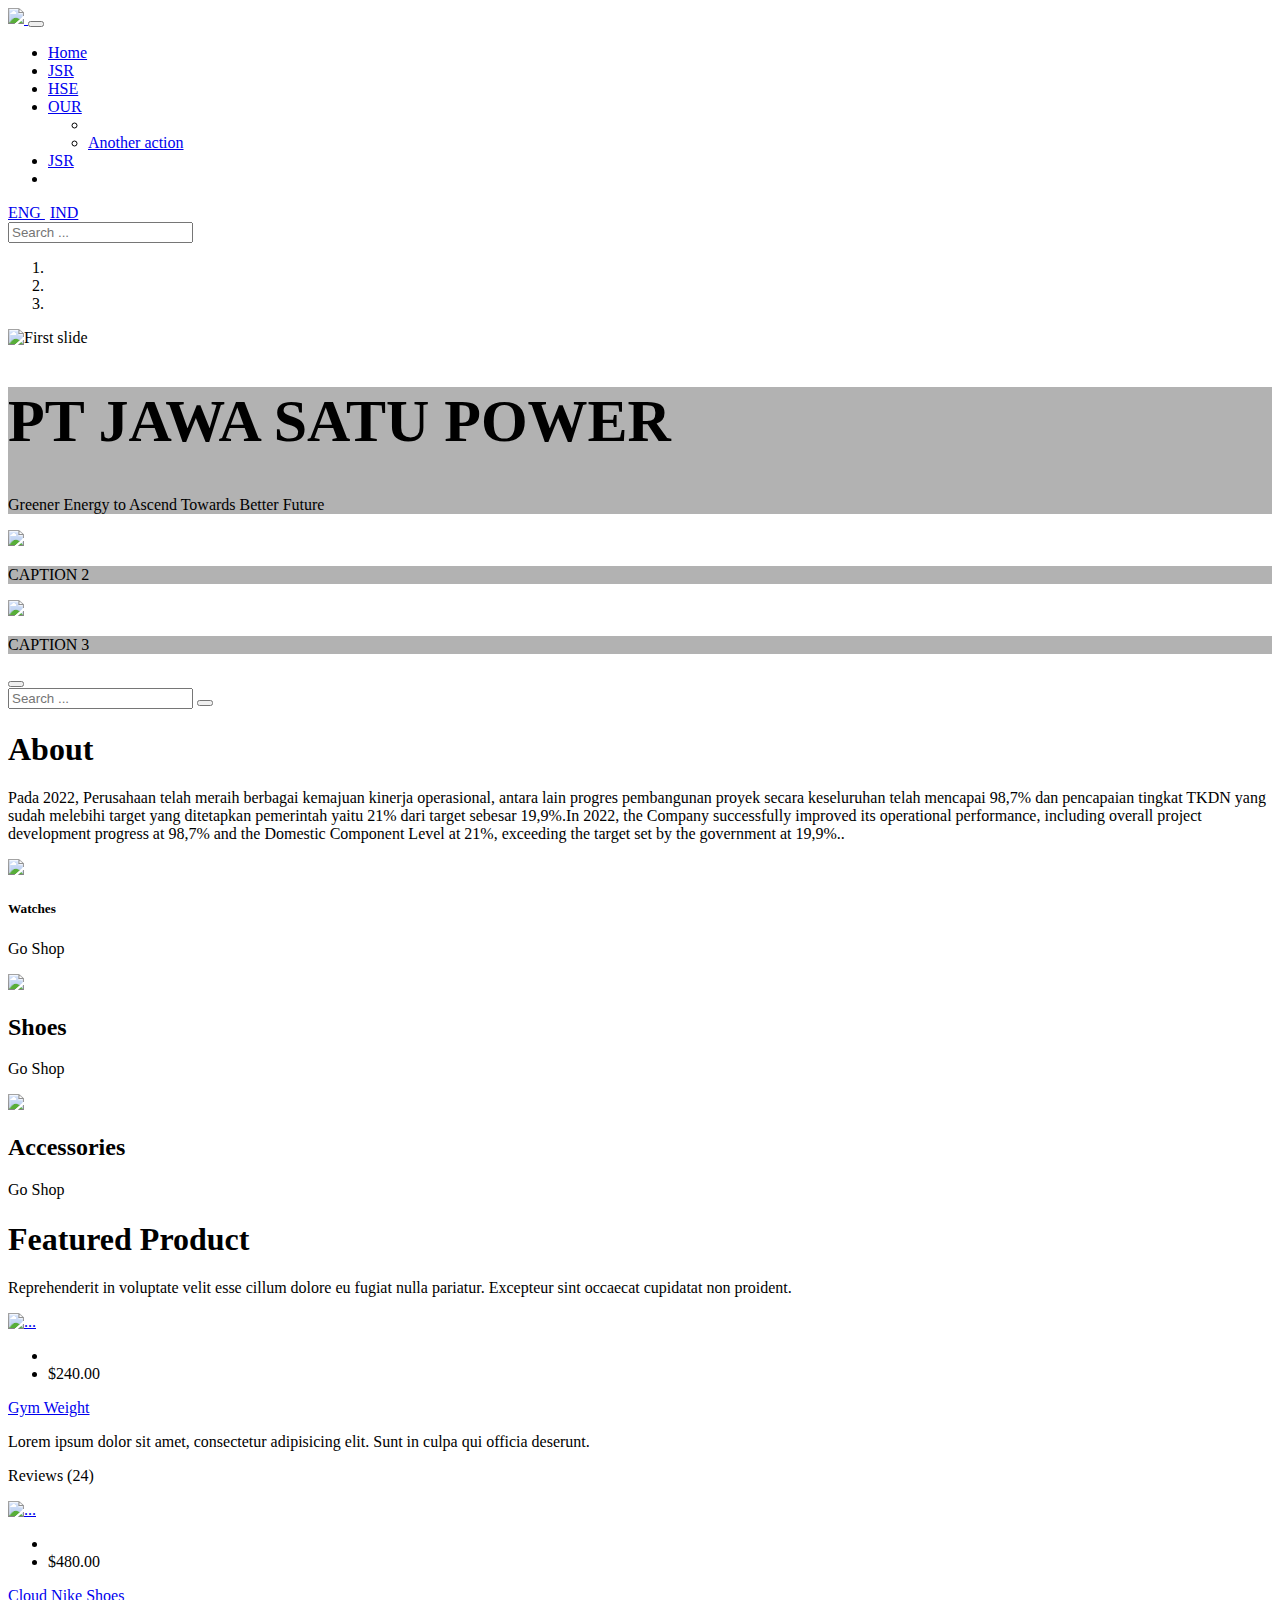
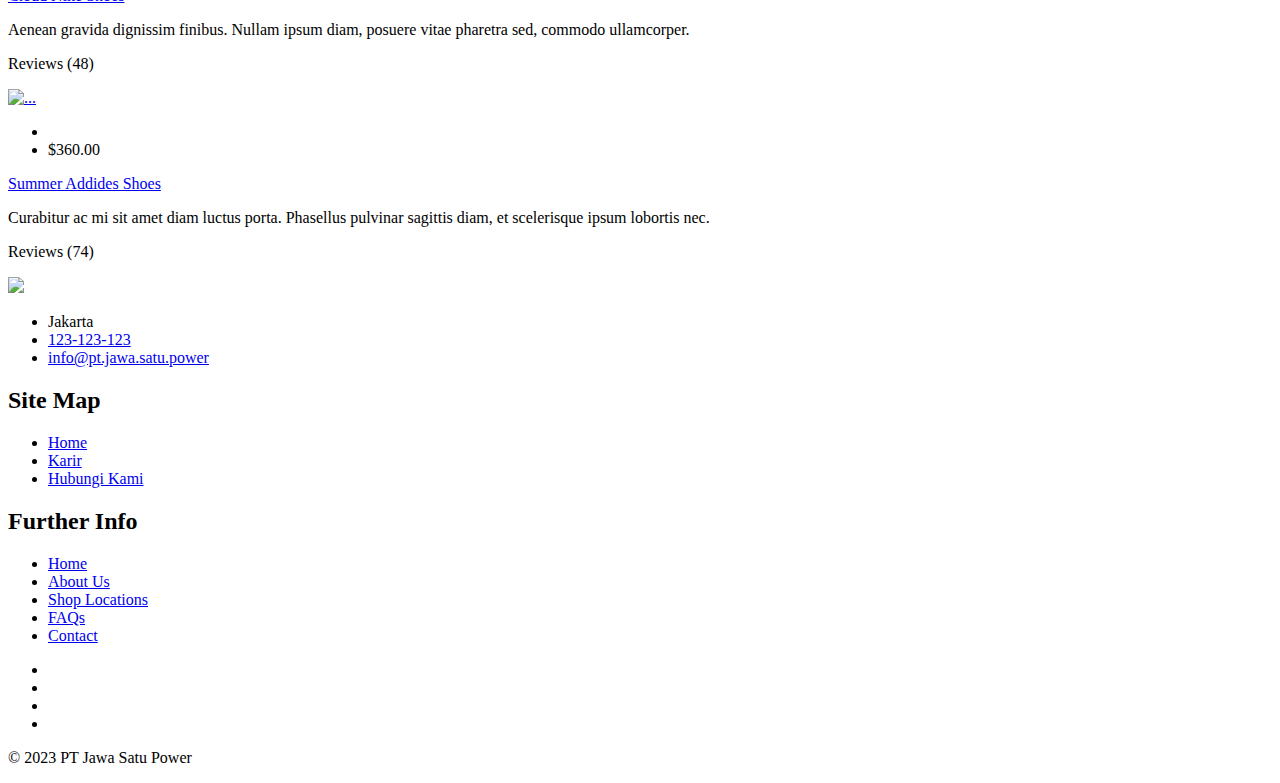
==== index.html @ 9a9fcfb2 "first commit" ====
<!DOCTYPE html>
<html lang="en">

<head>
    <title>PT Jawa Satu Power</title>
    <meta charset="utf-8">
    <meta name="viewport" content="width=device-width, initial-scale=1">

    <link rel="apple-touch-icon" href="./assets/img/logo/nav-logo.png">
    <link rel="shortcut icon" type="image/x-icon" href="./assets/img/logo/nav-logo.png">

    <link rel="stylesheet" href="assets/css/bootstrap.min.css">
    <link rel="stylesheet" href="assets/css/templatemo.css">
    <link rel="stylesheet" href="assets/css/custom.css">

    <!-- Load fonts style after rendering the layout styles -->
    <link rel="stylesheet" href="https://fonts.googleapis.com/css2?family=Roboto:wght@100;200;300;400;500;700;900&display=swap">
    <link rel="stylesheet" href="assets/css/fontawesome.min.css">
<!--
    

-->
</head>

<body>

    <nav class="navbar navbar-fixed-top sticky-top navbar-expand-lg navbar-light bg-white">
        <div class="container-md">

            <a class="navbar-brand text-success logo h1" href="index.html">
                <img src="./assets/img/logo/nav-logo.png" class="card-logo card-logo-dark" height="40">
            </a>

            <button class="navbar-toggler border-0" type="button" data-bs-toggle="collapse" data-bs-target="#templatemo_main_nav" aria-controls="navbarSupportedContent" aria-expanded="false" aria-label="Toggle navigation">
                <span class="navbar-toggler-icon"></span>
            </button>

            <div class="collapse navbar-collapse" id="templatemo_main_nav">
                <div class="d-flex"></div>
                    <ul class="navbar-nav ms-auto">
                        <li class="nav-item">
                            <a class="nav-link" href="index.html">Home</a>
                        </li>
                        
                        <li class="nav-item">
                            <a class="nav-link" href="index.html">JSR</a>
                        </li>
                        <li class="nav-item">
                            <a class="nav-link" href="index.html">HSE</a>
                        </li>
                      

                        <li class="nav-item dropdown">
                            <a class="nav-link dropdown-toggle" href="#" id="navbarDarkDropdownMenuLink" role="button" data-bs-toggle="dropdown" aria-expanded="false">
                              OUR
                            </a>
                            <ul class="dropdown-menu dropdown-menu-light" aria-labelledby="navbarDarkDropdownMenuLink">
                              <li><a class="dropdown-item" href="#"></a></li>
                              <li><a class="dropdown-item" href="#">Another action</a></li>
                            </ul>
                          </li>
                        <li class="nav-item">
                            <a class="nav-link" href="shop.html">JSR</a>
                        </li>
                        <li class="nav-item">
                            <a class="nav-link" href="index.html"></a>
                         </li>
                    </ul>
                    <a class="nav-item" style="margin-right: 5px;" href="#">
                        ENG 
                    </a>
                    <a class="nav-item" style="margin-right: 5px;" href="#">
                        IND 
                    </a>

                    <div class="d-lg-none flex-sm-fill mt-3 mb-4 col-7 col-sm-auto pr-3">
                        <div class="input-group">
                            <input type="text" class="form-control" id="inputMobileSearch" placeholder="Search ...">
                            <div class="input-group-text">
                                <i class="fa fa-fw fa-search" ></i>
                            </div>
                        </div>
                    </div>
                    <a class="nav-icon d-none d-lg-inline" href="#" data-bs-toggle="modal" data-bs-target="#templatemo_search">
                        <i class="fa fa-fw fa-search text-dark mr-2"></i>
                    </a>
                </div>
                
              
            </div>

        </div>
    </nav>
    <!-- Close Header -->

     <!-- Start Banner Hero -->
     <div id="template-mo-zay-hero-carousel" class="carousel slide d-none d-sm-block" data-bs-ride="carousel">
        <ol class="carousel-indicators">
            <li data-bs-target="#template-mo-zay-hero-carousel" data-bs-slide-to="0" class="active"></li>
            <li data-bs-target="#template-mo-zay-hero-carousel" data-bs-slide-to="1"></li>
            <li data-bs-target="#template-mo-zay-hero-carousel" data-bs-slide-to="2"></li>
        </ol>
        <div class="carousel-inner">
            <!-- <div class="carousel-item active">
                    <img class="img-fluid" src="./assets/img/slide/slide1.png" alt="">
            </div> -->

            <div class="carousel-item active">
                <div class="card bg-dark text-white">

                    <!-- <div class="fill" style="background-image:url('./assets/img/slide/slide1.png');"></div> -->
            
                    <img src="./assets/img/slide/slide1.png" alt="First slide" />
                    <div class="card-img-overlay" style="background-color: rgba(0, 0, 0, 0.3)">
                        <div class="container banner_title col-lg-6">
                            <div class="text-center">
                                <h1 style="font-weight: bold;font-size: 60px;">PT JAWA SATU POWER</h1>
                            
                                <p class="d-none d-sm-block">
                                    Greener Energy to Ascend Towards Better Future
                                </p>
                            </div>
                        </div>
                    </div>
                </div>
            </div>
           
            <div class="carousel-item">
                <div class="card bg-dark text-white" alt="Second slide">
                    <img src="./assets/img/slide/slide1.png" />
                    <div class="card-img-overlay" style="background-color: rgba(0, 0, 0, 0.3)">
                        <div class="container banner_title col-lg-6">
                            <div class="text-center">
                                <p class="fs-1">
                                    CAPTION 2
                                </p>
                            </div>
                        </div>
                    </div>
                </div>
            </div>

            <div class="carousel-item">
                <div class="card bg-dark text-white" alt="third slide">
                    <img src="./assets/img/slide/slide1.png" />
                    <div class="card-img-overlay" style="background-color: rgba(0, 0, 0, 0.3)">
                        <div class="container banner_title col-lg-6">
                            <div class="text-center">
                                <p class="fs-1">
                                    CAPTION 3
                                </p>
                            </div>
                        </div>
                    </div>
                </div>
            </div>
            
           
           
        </div>
        <a class="carousel-control-prev text-decoration-none w-auto ps-3" href="#template-mo-zay-hero-carousel" role="button" data-bs-slide="prev">
            <i class="fas fa-chevron-left"></i>
        </a>
        <a class="carousel-control-next text-decoration-none w-auto pe-3" href="#template-mo-zay-hero-carousel" role="button" data-bs-slide="next">
            <i class="fas fa-chevron-right"></i>
        </a>
    </div>
    <!-- End Banner Hero -->

    <!-- Modal -->
    <div class="modal fade bg-white" id="templatemo_search" tabindex="-1" role="dialog" aria-labelledby="exampleModalLabel" aria-hidden="true">
        <div class="modal-dialog modal-lg" role="document">
            <div class="w-100 pt-1 mb-5 text-right">
                <button type="button" class="btn-close" data-bs-dismiss="modal" aria-label="Close"></button>
            </div>
            <form action="" method="get" class="modal-content modal-body border-0 p-0">
                <div class="input-group mb-2">
                    <input type="text" class="form-control" id="inputModalSearch" name="q" placeholder="Search ...">
                    <button type="submit" class="input-group-text bg-success text-light">
                        <i class="fa fa-fw fa-search text-white"></i>
                    </button>
                </div>
            </form>
        </div>
    </div>



   


    <!-- Start Categories of The Month -->
    <section class="container py-5">
        <div class="row text-center pt-3">
            <div class="col-lg-10 m-auto">
                <h1 class="h1">About</h1>
                <p>
                    Pada 2022, Perusahaan telah meraih berbagai kemajuan kinerja operasional, antara lain progres pembangunan proyek secara keseluruhan telah mencapai 98,7% 
                    dan pencapaian tingkat TKDN yang sudah melebihi target yang ditetapkan pemerintah yaitu 21% dari target sebesar 19,9%.In 2022, the Company successfully 
                    improved its operational performance, including overall project development progress at 98,7% and the Domestic Component Level at 21%, exceeding the target set by the government at 19,9%..
                </p>
            </div>
        </div>
        <div class="row">
            <div class="col-12 col-md-4 p-5 mt-3">
                <a href="#"><img src="./assets/img/category_img_01.jpg" class="rounded-circle img-fluid border"></a>
                <h5 class="text-center mt-3 mb-3">Watches</h5>
                <p class="text-center"><a class="btn btn-success">Go Shop</a></p>
            </div>
            <div class="col-12 col-md-4 p-5 mt-3">
                <a href="#"><img src="./assets/img/category_img_02.jpg" class="rounded-circle img-fluid border"></a>
                <h2 class="h5 text-center mt-3 mb-3">Shoes</h2>
                <p class="text-center"><a class="btn btn-success">Go Shop</a></p>
            </div>
            <div class="col-12 col-md-4 p-5 mt-3">
                <a href="#"><img src="./assets/img/category_img_03.jpg" class="rounded-circle img-fluid border"></a>
                <h2 class="h5 text-center mt-3 mb-3">Accessories</h2>
                <p class="text-center"><a class="btn btn-success">Go Shop</a></p>
            </div>
        </div>
    </section>
    <!-- End Categories of The Month -->


    <!-- Start Featured Product -->
    <section class="bg-light">
        <div class="container py-5">
            <div class="row text-center py-3">
                <div class="col-lg-6 m-auto">
                    <h1 class="h1">Featured Product</h1>
                    <p>
                        Reprehenderit in voluptate velit esse cillum dolore eu fugiat nulla pariatur.
                        Excepteur sint occaecat cupidatat non proident.
                    </p>
                </div>
            </div>
            <div class="row">
                <div class="col-12 col-md-4 mb-4">
                    <div class="card h-100">
                        <a href="shop-single.html">
                            <img src="./assets/img/feature_prod_01.jpg" class="card-img-top" alt="...">
                        </a>
                        <div class="card-body">
                            <ul class="list-unstyled d-flex justify-content-between">
                                <li>
                                    <i class="text-warning fa fa-star"></i>
                                    <i class="text-warning fa fa-star"></i>
                                    <i class="text-warning fa fa-star"></i>
                                    <i class="text-muted fa fa-star"></i>
                                    <i class="text-muted fa fa-star"></i>
                                </li>
                                <li class="text-muted text-right">$240.00</li>
                            </ul>
                            <a href="shop-single.html" class="h2 text-decoration-none text-dark">Gym Weight</a>
                            <p class="card-text">
                                Lorem ipsum dolor sit amet, consectetur adipisicing elit. Sunt in culpa qui officia deserunt.
                            </p>
                            <p class="text-muted">Reviews (24)</p>
                        </div>
                    </div>
                </div>
                <div class="col-12 col-md-4 mb-4">
                    <div class="card h-100">
                        <a href="shop-single.html">
                            <img src="./assets/img/feature_prod_02.jpg" class="card-img-top" alt="...">
                        </a>
                        <div class="card-body">
                            <ul class="list-unstyled d-flex justify-content-between">
                                <li>
                                    <i class="text-warning fa fa-star"></i>
                                    <i class="text-warning fa fa-star"></i>
                                    <i class="text-warning fa fa-star"></i>
                                    <i class="text-muted fa fa-star"></i>
                                    <i class="text-muted fa fa-star"></i>
                                </li>
                                <li class="text-muted text-right">$480.00</li>
                            </ul>
                            <a href="shop-single.html" class="h2 text-decoration-none text-dark">Cloud Nike Shoes</a>
                            <p class="card-text">
                                Aenean gravida dignissim finibus. Nullam ipsum diam, posuere vitae pharetra sed, commodo ullamcorper.
                            </p>
                            <p class="text-muted">Reviews (48)</p>
                        </div>
                    </div>
                </div>
                <div class="col-12 col-md-4 mb-4">
                    <div class="card h-100">
                        <a href="shop-single.html">
                            <img src="./assets/img/feature_prod_03.jpg" class="card-img-top" alt="...">
                        </a>
                        <div class="card-body">
                            <ul class="list-unstyled d-flex justify-content-between">
                                <li>
                                    <i class="text-warning fa fa-star"></i>
                                    <i class="text-warning fa fa-star"></i>
                                    <i class="text-warning fa fa-star"></i>
                                    <i class="text-warning fa fa-star"></i>
                                    <i class="text-warning fa fa-star"></i>
                                </li>
                                <li class="text-muted text-right">$360.00</li>
                            </ul>
                            <a href="shop-single.html" class="h2 text-decoration-none text-dark">Summer Addides Shoes</a>
                            <p class="card-text">
                                Curabitur ac mi sit amet diam luctus porta. Phasellus pulvinar sagittis diam, et scelerisque ipsum lobortis nec.
                            </p>
                            <p class="text-muted">Reviews (74)</p>
                        </div>
                    </div>
                </div>
            </div>
        </div>
    </section>
    <!-- End Featured Product -->


    <!-- Start Footer -->
    <footer class="bg-dark" id="tempaltemo_footer">
        <div class="container">
            <div class="row">

                <div class="col-md-4 pt-5">
                    <a class="navbar-brand text-success logo h1 align-self-center" href="index.html">
                        <img src="./assets/img/logo/nav-logo.png" class="card-logo card-logo-dark" height="40">
                    </a>
                    <ul class="list-unstyled text-light footer-link-list">
                        <li>
                            <i class="fas fa-map-marker-alt fa-fw"></i>
                            Jakarta
                        </li>
                        <li>
                            <i class="fa fa-phone fa-fw"></i>
                            <a class="text-decoration-none" href="tel:010-020-0340">123-123-123</a>
                        </li>
                        <li>
                            <i class="fa fa-envelope fa-fw"></i>
                            <a class="text-decoration-none" href="mailto:info@company.com">info@pt.jawa.satu.power</a>
                        </li>
                    </ul>
                </div>

                <div class="col-md-4 pt-5">
                    <h2 class="h2 text-light border-bottom pb-3 border-light">Site Map</h2>
                    <ul class="list-unstyled text-light footer-link-list">
                        <li><a class="text-decoration-none" href="#">Home</a></li>
                        <li><a class="text-decoration-none" href="#">Karir</a></li>
                        <li><a class="text-decoration-none" href="#">Hubungi Kami</a></li>
                    </ul>
                </div>

                <div class="col-md-4 pt-5">
                    <h2 class="h2 text-light border-bottom pb-3 border-light">Further Info</h2>
                    <ul class="list-unstyled text-light footer-link-list">
                        <li><a class="text-decoration-none" href="#">Home</a></li>
                        <li><a class="text-decoration-none" href="#">About Us</a></li>
                        <li><a class="text-decoration-none" href="#">Shop Locations</a></li>
                        <li><a class="text-decoration-none" href="#">FAQs</a></li>
                        <li><a class="text-decoration-none" href="#">Contact</a></li>
                    </ul>
                </div>

            </div>

            <div class="row text-light mb-4">
                <div class="col-12 mb-3">
                    <div class="w-100 my-3 border-top border-light"></div>
                </div>
                <div class="col-auto mx-auto">
                    <ul class="list-inline text-left footer-icons">
                        <li class="list-inline-item border border-light rounded-circle text-center">
                            <a class="text-light text-decoration-none" target="_blank" href="http://facebook.com/"><i class="fab fa-facebook-f fa-lg fa-fw"></i></a>
                        </li>
                        <li class="list-inline-item border border-light rounded-circle text-center">
                            <a class="text-light text-decoration-none" target="_blank" href="https://www.instagram.com/"><i class="fab fa-instagram fa-lg fa-fw"></i></a>
                        </li>
                        <li class="list-inline-item border border-light rounded-circle text-center">
                            <a class="text-light text-decoration-none" target="_blank" href="https://twitter.com/"><i class="fab fa-twitter fa-lg fa-fw"></i></a>
                        </li>
                        <li class="list-inline-item border border-light rounded-circle text-center">
                            <a class="text-light text-decoration-none" target="_blank" href="https://www.linkedin.com/"><i class="fab fa-linkedin fa-lg fa-fw"></i></a>
                        </li>
                    </ul>
                </div>
                <!-- <div class="col-auto">
                    <label class="sr-only" for="subscribeEmail">Email address</label>
                    <div class="input-group mb-2">
                        <input type="text" class="form-control bg-dark border-light" id="subscribeEmail" placeholder="Email address">
                        <div class="input-group-text btn-success text-light">Subscribe</div>
                    </div>
                </div> -->
            </div>
        </div>

        <div class="w-100 bg-black py-3">
            <div class="container">
                <div class="row pt-2">
                    <div class="col-12 ">
                        <p class="text-center text-light">
                            &copy; 2023 PT Jawa Satu Power
                            <a rel="sponsored" href="#" target="_blank"></a>
                        </p>
                    </div>
                </div>
            </div>
        </div>

    </footer>
    <!-- End Footer -->

    <!-- Start Script -->
    <script src="assets/js/jquery-1.11.0.min.js"></script>
    <script src="assets/js/jquery-migrate-1.2.1.min.js"></script>
    <script src="assets/js/bootstrap.bundle.min.js"></script>
    <script src="assets/js/templatemo.js"></script>
    <script src="assets/js/custom.js"></script>
    <!-- End Script -->
</body>

</html>
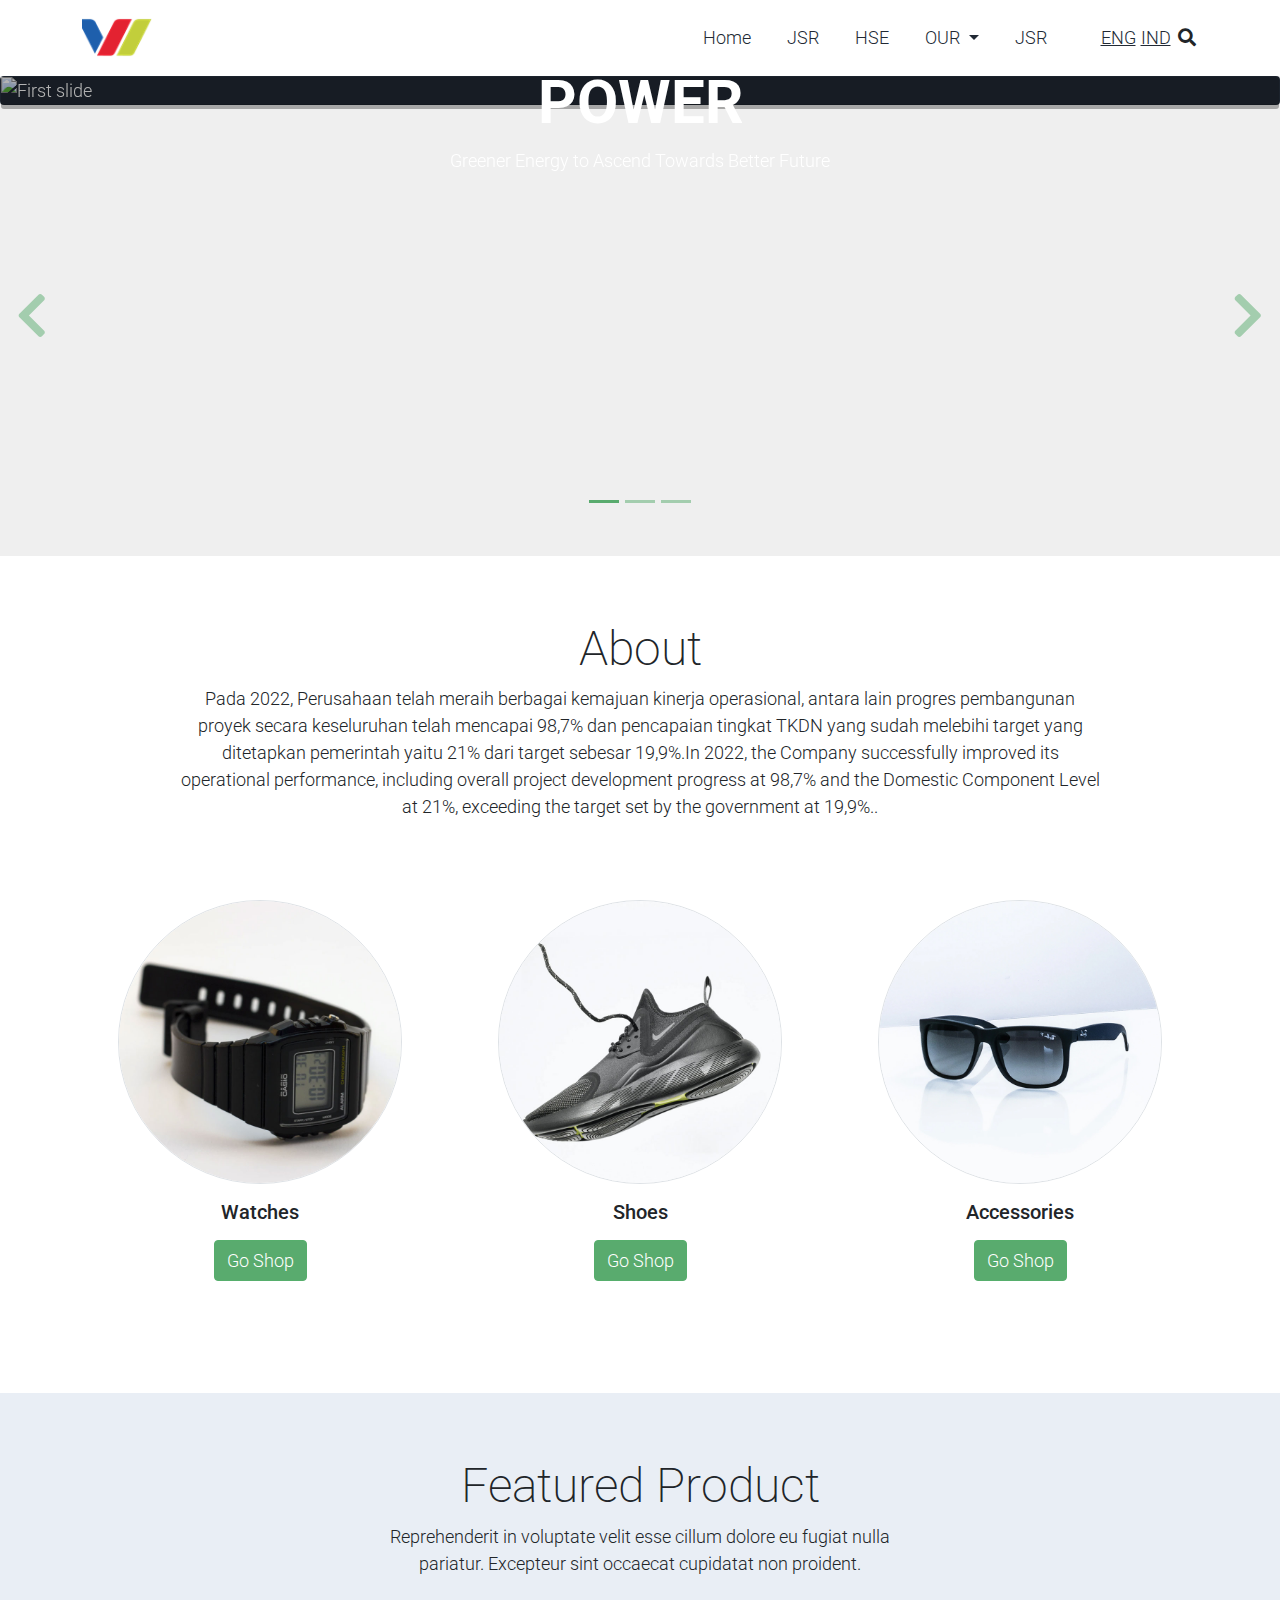
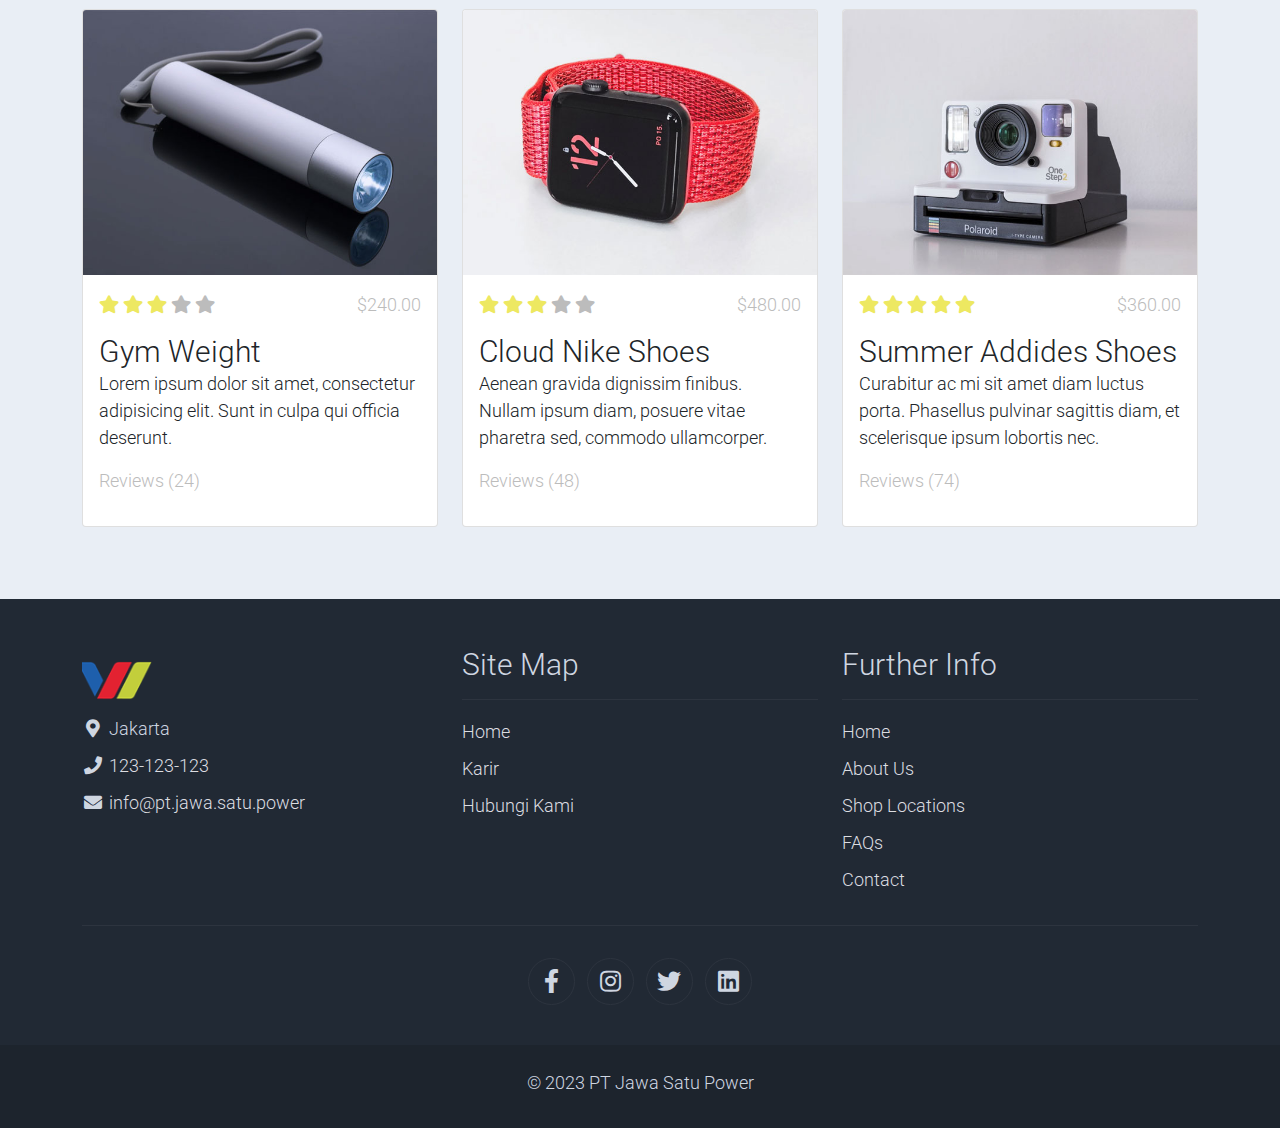
==== commit 43e90394: "add assets" ====
--- a/index.html
+++ b/index.html
@@ -16,12 +16,9 @@
     <!-- Load fonts style after rendering the layout styles -->
     <link rel="stylesheet" href="https://fonts.googleapis.com/css2?family=Roboto:wght@100;200;300;400;500;700;900&display=swap">
     <link rel="stylesheet" href="assets/css/fontawesome.min.css">
-<!--
-    
-
--->
+
 </head>
-
+ 
 <body>
 
     <nav class="navbar navbar-fixed-top sticky-top navbar-expand-lg navbar-light bg-white">
--- a/assets/css/templatemo.css
+++ b/assets/css/templatemo.css
@@ -0,0 +1,191 @@
+/*
+
+TemplateMo 559 Zay Shop
+
+https://templatemo.com/tm-559-zay-shop
+
+---------------------------------------------
+Table of contents
+------------------------------------------------
+1. Typography
+2. General
+3. Nav
+4. Hero Carousel
+5. Accordion
+6. Shop
+7. Product
+8. Carousel Hero
+9. Carousel Brand
+10. Services
+11. Contact map
+12. Footer
+13. Small devices (landscape phones, 576px and up)
+14. Medium devices (tablets, 768px and up)
+15. Large devices (desktops, 992px and up)
+16. Extra large devices (large desktops, 1200px and up)
+--------------------------------------------- */
+
+
+
+
+/* Typography */
+body, ul, li, p, a, label, input, div {
+  font-family: 'Roboto', sans-serif;
+  font-size: 18px !important;
+  font-weight: 300 !important;
+}
+.h1 {
+  font-family: 'Roboto', sans-serif;
+  font-size: 48px !important;
+  font-weight: 200 !important;
+}
+.h2 {
+  font-family: 'Roboto', sans-serif;
+  font-size: 30px !important;
+  font-weight: 300;
+}
+.h3 {
+  font-family: 'Roboto', sans-serif;
+  font-size: 22px !important;
+}
+/* General */
+.logo { font-weight: 500 !important;}
+.text-warning {  color: #ede861 !important;}
+.text-muted { color: #bcbcbc !important;}
+.text-success { color: #59ab6e !important;}
+.text-light { color: #cfd6e1 !important;}
+.bg-dark { background-color: #212934 !important;}
+.bg-light { background-color: #e9eef5 !important;}
+.bg-black { background-color: #1d242d !important;}
+.bg-success { background-color: #59ab6e !important;}
+.btn-success {
+  background-color: #59ab6e !important;
+  border-color: #56ae6c !important;
+}
+.pagination .page-link:hover {color: #000;}
+.pagination .page-link:hover, .pagination .page-link.active {
+  background-color: #69bb7e;
+  color: #fff;
+}
+/* Nav */
+#templatemo_nav_top { min-height: 40px;}
+#templatemo_nav_top * { font-size: .9em !important;}
+#templatemo_main_nav a { color: #212934;}
+#templatemo_main_nav a:hover { color: #69bb7e;}
+#templatemo_main_nav .navbar .nav-icon { margin-right: 20px;}
+
+/* Hero Carousel */
+#template-mo-zay-hero-carousel { background: #efefef !important;}
+/* Accordion */
+.templatemo-accordion a { color: #000;}
+.templatemo-accordion a:hover { color: #333d4a;}
+/* Shop */
+.shop-top-menu a:hover { color: #69bb7e !important;}
+/* Product */
+.product-wap { box-shadow: 0px 5px 10px 0px rgba(0, 0, 0, 0.10);}
+.product-wap .product-color-dot.color-dot-red { background:#f71515;}
+.product-wap .product-color-dot.color-dot-blue { background:#6db4fe;}
+.product-wap .product-color-dot.color-dot-black { background:#000000;}
+.product-wap .product-color-dot.color-dot-light { background:#e0e0e0;}
+.product-wap .product-color-dot.color-dot-green { background:#0bff7e;}
+.card.product-wap .card .product-overlay {
+  background: rgba(0,0,0,.2);
+  visibility: hidden;
+  opacity: 0;
+  transition: .3s;
+}
+.card.product-wap:hover .card .product-overlay {
+  visibility: visible;
+  opacity: 1;
+}
+.card.product-wap a { color: #000;}
+#carousel-related-product .slick-slide:focus { outline: none !important;}
+#carousel-related-product .slick-dots li button:before {
+  font-size: 15px;
+  margin-top: 20px;
+}
+/* Brand */
+.brand-img {
+  filter: grayscale(100%);
+  opacity: 0.5;
+  transition: .5s;
+}
+.brand-img:hover {
+  filter: grayscale(0%);
+  opacity: 1;
+}
+/* Carousel Hero */
+#template-mo-zay-hero-carousel .carousel-indicators li {
+  margin-top: -50px;
+  background-color: #59ab6e;
+}
+#template-mo-zay-hero-carousel .carousel-control-next i,
+#template-mo-zay-hero-carousel .carousel-control-prev i {
+  color: #59ab6e !important;
+  font-size: 2.8em !important;
+}
+/* Carousel Brand */
+.tempaltemo-carousel .h1 {
+  font-size: .5em !important;
+  color: #000 !important;
+}
+/* Services */
+.services-icon-wap {transition: .3s;}
+.services-icon-wap:hover, .services-icon-wap:hover i {color: #fff;}
+.services-icon-wap:hover {background: #69bb7e;}
+/* Contact map */
+.leaflet-control a, .leaflet-control { font-size: 10px !important;}
+.form-control { border: 1px solid #e8e8e8;}
+/* Footer */
+#tempaltemo_footer a { color: #dcdde1;}
+#tempaltemo_footer a:hover { color: #68bb7d;}
+#tempaltemo_footer ul.footer-link-list li { padding-top: 10px;}
+#tempaltemo_footer ul.footer-icons li {
+  width: 2.6em;
+  height: 2.6em;
+  line-height: 2.6em;
+}
+#tempaltemo_footer ul.footer-icons li:hover {
+  background-color: #cfd6e1;
+  transition: .5s;
+}
+#tempaltemo_footer ul.footer-icons li:hover i {
+  color: #212934;
+  transition: .5s;
+}
+#tempaltemo_footer .border-light { border-color: #2d343f !important;}
+/*
+// Extra small devices (portrait phones, less than 576px)
+// No media query since this is the default in Bootstrap
+*/
+/* Small devices (landscape phones, 576px and up)*/
+.product-wap .h3, .product-wap li, .product-wap i, .product-wap p {
+  font-size: 12px !important;
+}
+.product-wap .product-color-dot {
+  width: 6px;
+  height: 6px;
+}
+
+@media (min-width: 576px) {
+  .tempaltemo-carousel .h1 { font-size: 1em !important;}
+}
+
+/*// Medium devices (tablets, 768px and up)*/
+@media (min-width: 768px) {
+  #templatemo_main_nav .navbar-nav {max-width: 450px;}
+ }
+
+/* Large devices (desktops, 992px and up)*/
+@media (min-width: 992px) {
+  #templatemo_main_nav .navbar-nav {max-width: 550px;}
+  #template-mo-zay-hero-carousel .carousel-item {min-height: 30rem !important;}
+  .product-wap .h3, .product-wap li, .product-wap i, .product-wap p {font-size: 18px !important;}
+  .product-wap .product-color-dot {
+    width: 12px;
+    height: 12px;
+  }
+}
+
+/* Extra large devices (large desktops, 1200px and up)*/
+@media (min-width: 1200px) {}
--- a/assets/css/custom.css
+++ b/assets/css/custom.css
@@ -0,0 +1,84 @@
+/*
+Custom Css
+*/
+
+.banner{
+    height: 50vh;
+    /* background-color: blue; */
+    /* background-image: url('./assets/img/slide/slide1.png'); */
+    background-size: cover;
+    background-position: center;
+  }
+
+.banner_home{
+    height: 100vh;
+    /* background-color: blue; */
+    background-size: cover;
+    background-position: center;
+  }
+
+  .banner_title{
+    height: 100%;
+    /* border: solid; */
+    /* border-color: white; */
+    color: white;
+    display: flex;
+    justify-content: center;
+    align-items: center;
+  }
+
+  .side_bar_active{
+    color: red;
+  }
+
+
+  /* CUSTOMIZE THE CAROUSEL
+-------------------------------------------------- */
+/* .carousel-inner .carousel-item {
+    height: 300px;
+  }
+  
+.carousel-item img {
+    background-size: cover;
+    background-position: center;
+    position: absolute;
+    top: 0;
+    left: 0;
+    min-height: 300px;
+  } */
+  
+@media screen and (min-width: 992px) {
+    .navbar {
+      padding: 0;
+    }
+    .navbar .navbar-nav .nav-link {
+      padding: 1em 0;
+    }
+    .navbar .navbar-nav .nav-item {
+      margin: 0 1em;
+    }
+   
+  }
+  
+  
+  
+  .navbar .navbar-nav .nav-item {
+    position: relative;
+  }
+  .navbar .navbar-nav .nav-item::after {
+    position: absolute;
+    bottom: 0;
+    left: 0;
+    right: 0;
+    margin: 0 auto;
+    content: "";
+    background-color: rgb(44, 42, 42);
+    width: 0%;
+    height: 4px;
+    transition: all 0.5s;
+  }
+  .navbar .navbar-nav .nav-item:hover::after {
+    width: 100%;
+  }
+
+  